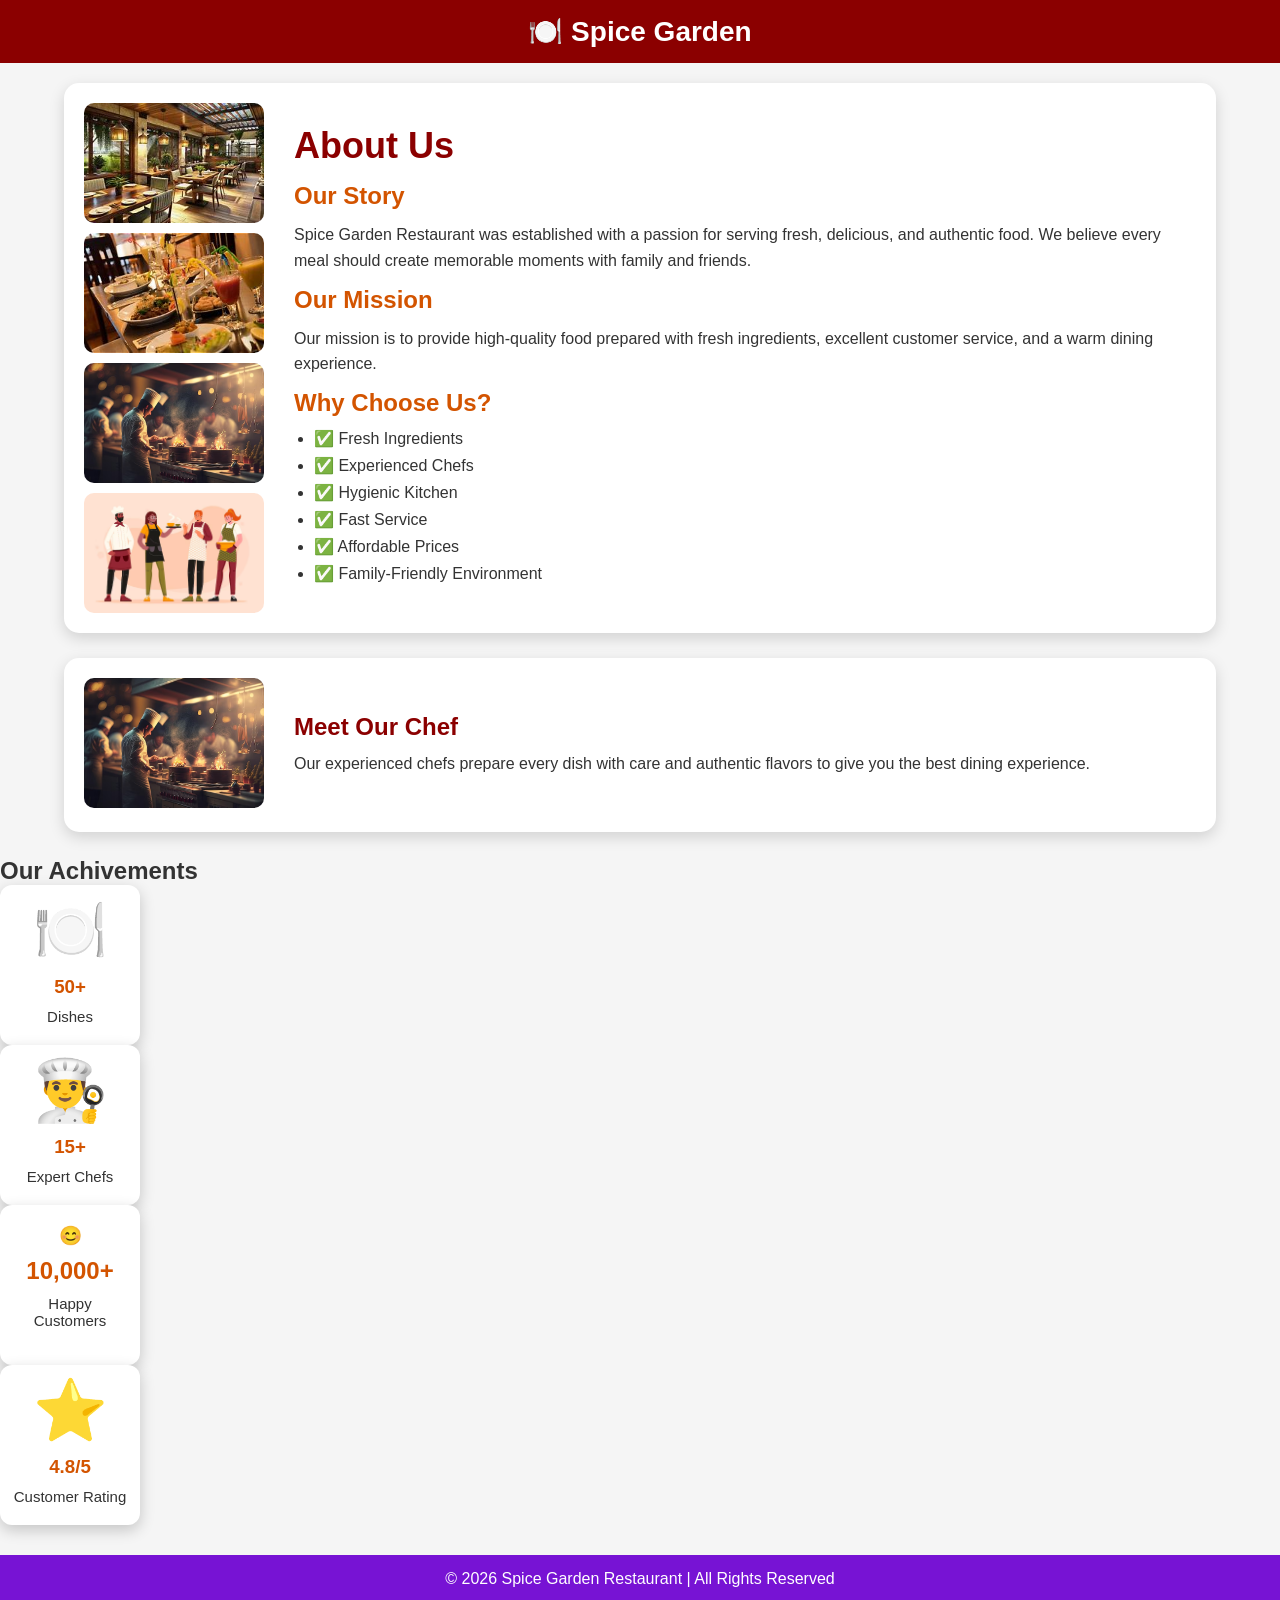
==== about.html @ bdf646d7 "Restaurant website" ====
<!DOCTYPE html>
<html lang="en">
<head>
    <meta charset="UTF-8">
    <meta name="viewport" content="width=device-width, initial-scale=1.0">
    <title>About Us | Spice Garden</title>
    <link rel="stylesheet" href="about.css">
</head>
<body>
    <nav>
        <div class="logo">🍽️ Spice Garden</div>
    </nav>
    <section class="about-section">
        <div class="about-container">
        <div class="about-img">
        <img src="images/restaurantin.jpg" alt="Restaurant Image">
        <img src="images/food.jpg" alt="food">
        <img src="images/chef.avif" alt="chef">
        <img src="images/cookchef.avif" alt="cookchef">
        </div>
        <div class="about-content">
         <h1>About Us</h1>
        <h2>Our Story</h2>
        <p>
            Spice Garden Restaurant was established with a passion for serving
            fresh, delicious, and authentic food. We believe every meal should
            create memorable moments with family and friends.
        </p>
        <h2>Our Mission</h2>
        <p>
            Our mission is to provide high-quality food prepared with fresh
            ingredients, excellent customer service, and a warm dining experience.
        </p>
        <h2>Why Choose Us?</h2>
        <ul>
            <li>✅ Fresh Ingredients</li>
            <li>✅ Experienced Chefs</li>
            <li>✅ Hygienic Kitchen</li>
            <li>✅ Fast Service</li>
            <li>✅ Affordable Prices</li>
            <li>✅ Family-Friendly Environment</li>
        </ul>
        </div>
        </div>
        </section>
        <section class="chef-section">
            <div class="chef-container">
                <div class="chef-image">
                    <img src="images/chef.avif" alt="chef">
                    </div>
                    <div class="chef-content">
        <h2>Meet Our Chef</h2>
        <p>
            Our experienced chefs prepare every dish with care and authentic
            flavors to give you the best dining experience.
        </p>
        </div>
        </div>
        </section>
        <section class="achivement-section">
            <h2>Our Achivements</h2>
            <div class="achievement-cards">
        <div class="card">
        <h1>🍽️</h1>
        <h3>50+</h3>
        <p>Dishes</p>
    </div>
    <div class="card">
        <h1>👨‍🍳</h1>
        <h3>15+</h3>
        <p>Expert Chefs</p>
    </div>
    <div class="card">
        <h3>😊</h3>
        <h2>10,000+</h2>
        <p>Happy Customers</p>
    </div>
    <div class="card">
        <h1>⭐</h1>
        <h3>4.8/5</h3>
        <p>Customer Rating</p>
    </div>
</div>
    </section>
    <footer>
        <p>© 2026 Spice Garden Restaurant | All Rights Reserved</p>
    </footer>
</body>
</html>
---- about.css ----
*{
    margin:0;
    padding:0;
    box-sizing:border-box;
    font-family:Arial,sans-serif;
}
body{
    background:#f5f5f5;
    color:#333;
}
nav{
    background:#8B0000;
    color:white;
    padding:15px;
    text-align:center;
}
.logo{
    font-size:28px;
    font-weight:bold;
}
.about-section{
    width:90%;
    margin:20px auto;
}
.about-container{
    display:flex;
    align-items:center;
    gap:30px;
    background:#fff;
    padding:20px;
    border-radius:15px;
    box-shadow:0 5px 15px rgba(0,0,0,.15);
}
.about-img{
    display:flex;
    flex-direction:column;
    gap:10px;
}
.about-img img{
    width:180px;
    height:120px;
    object-fit:cover;
    border-radius:10px;
}
.about-content{
    flex:1;
}
.about-content h1{
    color:#8B0000;
    font-size:36px;
    margin-bottom:15px;
}
.about-content h2{
    color:#d35400;
    margin:12px 0;
}
.about-content p{
    font-size:16px;
    line-height:1.6;
}
.about-content ul{
    margin-top:10px;
    padding-left:20px;
}
.about-content li{
    margin-bottom:8px;
}
.chef-section{
    width:90%;
    margin:25px auto;
}
.chef-container{
    display:flex;
    align-items:center;
    gap:30px;
    background:#fff;
    padding:20px;
    border-radius:15px;
    box-shadow:0 5px 15px rgba(0,0,0,.15);
}
.chef-image img{
    width:180px;
    height:130px;
    object-fit:cover;
    border-radius:10px;
}
.chef-content h2{
    color:#8B0000;
    margin-bottom:10px;
}
.chef-content p{
    line-height:1.6;
}
.achivement-cards{
    display:flex;
    flex-direction:column;
    justify-content:center;
    align-items:center;
    gap:20px;
}
.achievement-section{
    width:90%;
    margin:30px auto;
    text-align:center;
}
.achievement-section h2{
    color:#8B0000;
    margin-bottom:20px;
    text-align:center;
}
.achievement-section{
    display:flex;
    flex-wrap:wrap;
    justify-content:center;
    gap:20px;
}
.achievement-section h2{
    width:100%;
}
.achivement-img{
    display:flex;
    flex-direction:row;
    gap:10px;
}
.card{
    width:140px;
    height:160px;
    background:white;
    padding:10px;
    border-radius:12px;
    text-align:center;
    box-shadow:0 5px 15px rgba(0,0,0,.2);
    transition:.3s;
}
.card:hover{
    transform:translateY(-5px);
}
.card h1{
    font-size:60px;
}
.card h2,
.card h3{
    color:#d35400;
    margin:10px 0;
}
.card p{
    font-size:15px;
}
footer{
    background:#7713d4;
    color:white;
    text-align:center;
    padding:15px;
    margin-top:30px;
}
@media(max-width:768px){
.about-container,
.chef-container{
    flex-direction:column;
    text-align:center;
}
.about-img{
    flex-direction:row;
    justify-content:center;
    flex-wrap:wrap;
}
.about-img img,
.chef-image img{
    width:150px;
    height:100px;
}
.card{
    width:70%;
}
}
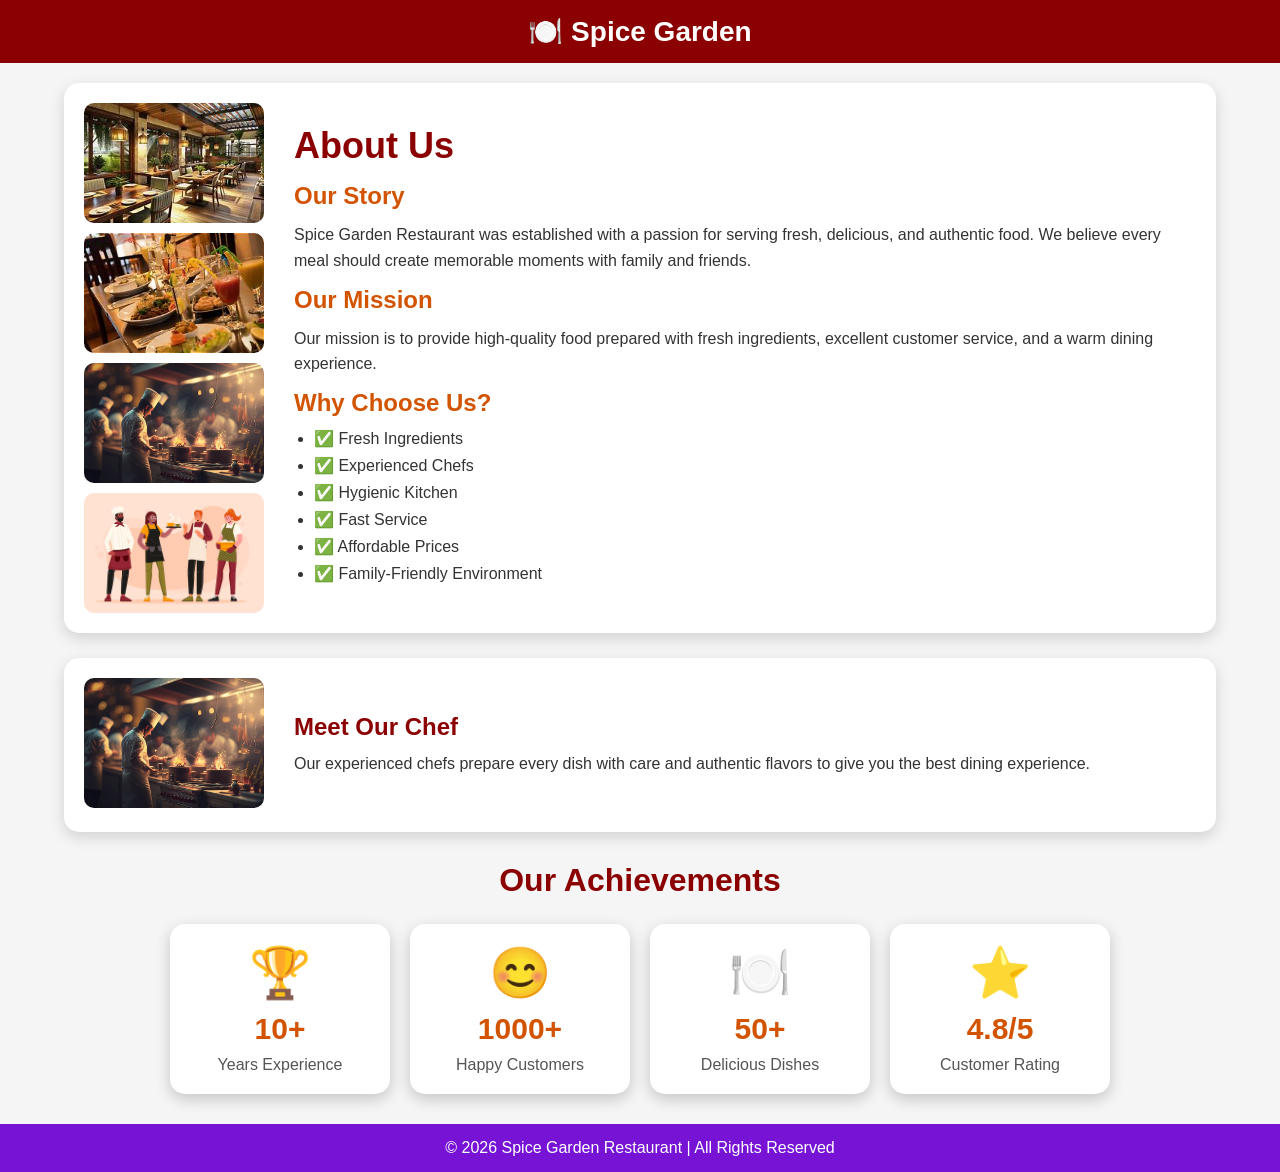
==== commit ce78bce7: "Updated achievements section" ====
--- a/about.html
+++ b/about.html
@@ -57,29 +57,37 @@
         </div>
         </div>
         </section>
-        <section class="achivement-section">
-            <h2>Our Achivements</h2>
-            <div class="achievement-cards">
-        <div class="card">
-        <h1>🍽️</h1>
-        <h3>50+</h3>
-        <p>Dishes</p>
+       <section class="achievements-section">
+
+    <h2>Our Achievements</h2>
+
+    <div class="achievements-container">
+
+        <div class="achievement-card">
+            <h1>🏆</h1>
+            <h3>10+</h3>
+            <p>Years Experience</p>
+        </div>
+
+        <div class="achievement-card">
+            <h1>😊</h1>
+            <h3>1000+</h3>
+            <p>Happy Customers</p>
+        </div>
+
+        <div class="achievement-card">
+            <h1>🍽️</h1>
+            <h3>50+</h3>
+            <p>Delicious Dishes</p>
+        </div>
+
+        <div class="achievement-card">
+            <h1>⭐</h1>
+            <h3>4.8/5</h3>
+            <p>Customer Rating</p>
+        </div>
     </div>
-    <div class="card">
-        <h1>👨‍🍳</h1>
-        <h3>15+</h3>
-        <p>Expert Chefs</p>
-    </div>
-    <div class="card">
-        <h3>😊</h3>
-        <h2>10,000+</h2>
-        <p>Happy Customers</p>
-    </div>
-    <div class="card">
-        <h1>⭐</h1>
-        <h3>4.8/5</h3>
-        <p>Customer Rating</p>
-    </div>
+</section>
 </div>
     </section>
     <footer>
--- a/about.css
+++ b/about.css
@@ -91,36 +91,47 @@
 .chef-content p{
     line-height:1.6;
 }
-.achivement-cards{
-    display:flex;
-    flex-direction:column;
-    justify-content:center;
-    align-items:center;
-    gap:20px;
-}
-.achievement-section{
+.achievements-section{
     width:90%;
     margin:30px auto;
     text-align:center;
 }
-.achievement-section h2{
+.achievements-section h2{
     color:#8B0000;
-    margin-bottom:20px;
+    font-size:32px;
+    margin-bottom:25px;
+}
+.achievements-container{
+    display:flex;
+    justify-content:center;
+    align-items:center;
+    gap:20px;
+    flex-wrap:wrap;
+}
+.achievement-card{
+    width:220px;
+    background:#fff;
+    padding:20px;
+    border-radius:15px;
+    box-shadow:0 5px 15px rgba(0,0,0,0.2);
+    transition:0.3s;
     text-align:center;
 }
-.achievement-section{
-    display:flex;
-    flex-wrap:wrap;
-    justify-content:center;
-    gap:20px;
+.achievement-card:hover{
+    transform:translateY(-8px);
 }
-.achievement-section h2{
-    width:100%;
+.achievement-card h1{
+    font-size:50px;
+    margin-bottom:10px;
 }
-.achivement-img{
-    display:flex;
-    flex-direction:row;
-    gap:10px;
+.achievement-card h3{
+    font-size:30px;
+    color:#d35400;
+    margin-bottom:10px;
+}
+.achievement-card p{
+    font-size:16px;
+    color:#555;
 }
 .card{
     width:140px;
